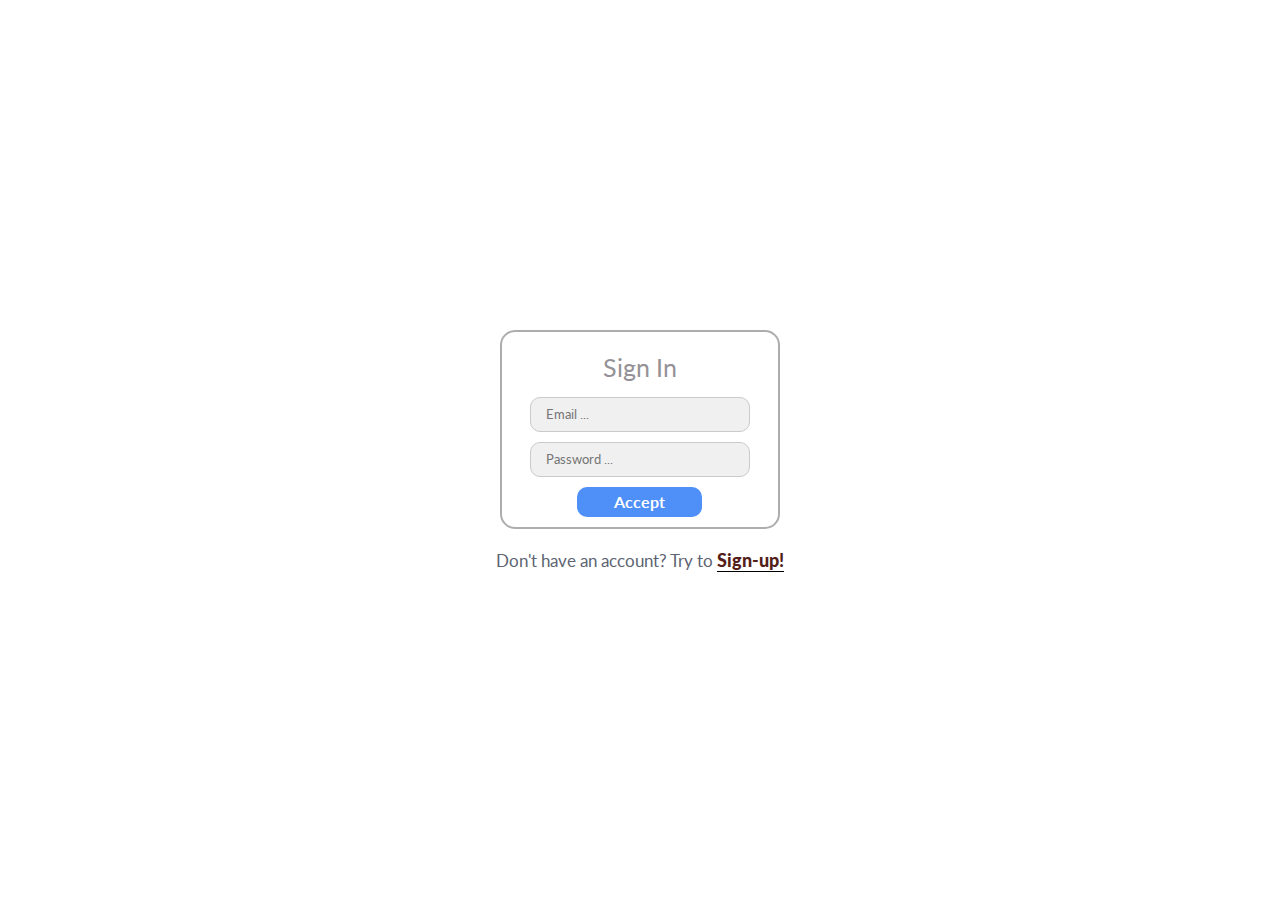
==== index.html @ 3a693ea4 "2" ====
<!DOCTYPE html>
<html lang="en">
<head>
    <meta charset="UTF-8">
    <meta http-equiv="X-UA-Compatible" content="IE=edge">
    <meta name="viewport" content="width=device-width, initial-scale=1.0">
    <link type="image/x-icon" href="./img/favicon.ico" rel="shortcut icon">
    <link type="Image/x-icon" href="./img/favicon.ico" rel="icon">
    <link rel="preconnect" href="https://fonts.googleapis.com">
    <link rel="preconnect" href="https://fonts.gstatic.com" crossorigin>
    <link href="https://fonts.googleapis.com/css2?family=Lato:ital,wght@0,100;0,300;0,400;0,700;0,900;1,100;1,300;1,400;1,700;1,900&display=swap" rel="stylesheet">
    <link rel="stylesheet" href="./css/autorisation.css">
    <link rel="stylesheet" href="./css/general_settings.css">
    <title>ToDo list</title>
</head>
<body>
    <div class="error"> </div>

    <div class="container">
        <div class="sign">
            <div class="sign__inner">
                <p>Sign In</p>
                <div class="input__fields">
                    <input type="email" id="email" placeholder="Email ..." class="input__email input__field" >
                    <input type="password" id="password" placeholder="Password ..." class="input__password input__field">
                    <input type="submit" id="button" value="Accept"class="input__button input__field">
                </div>
            </div>
        </div>
        <div class="sign__text"> Don't have an account? Try to <a href="sign-up.html">Sign-up!</a> </div> 
    </div>

    <script src="./script/Dialog.js"></script>
    <script src="./script/helper.js"></script>
    <script src="./script/Database.js"></script>
    <script src="./script/globalVariables.js"></script>
    <script src="./script/validation.js"></script>
</body>
</html>
---- css/autorisation.css ----
body{
    display: flex;
    justify-content: center;
    align-items: center;
    height: 100%;
}
.container{
    margin-top: 300px;
    width: 350px;
    height: 300px;
    display: flex;
    flex-direction: column;
    justify-content: center;
    align-items: center;
}
.sign{
    display: flex;
    justify-content: center;
    border: 2px solid hsl(0, 1%, 68%);
    border-radius: 15px;
    width: 80%;

}
.sign__inner{
    margin-top: 20px;
    width: 80%;
    display: flex;
    flex-direction: column;
    align-items: center;
}
.sign p{
    display: flex;
    justify-content: center;
    margin-bottom: 15px;
    font-size: 25px;
    color: #959297;
}
.sign p{
    display: flex;
    justify-content: center;
    margin-bottom: 15px;
    font-size: 25px;
    color: #959297;
}
.input__fields{
    display: flex;
    flex-direction: column;
    align-items: center;
    width: 100%;
}
.input__email{
    height: 35px;
    border: 1px solid #cacaca;
    border-radius: 10px;
    background-color: #f0f0f0;
    padding-left: 15px;
    width: 100%;
}
.input__password{
    height: 35px;
    border: 1px solid #cacaca;
    border-radius: 10px;
    background-color: #f0f0f0;
    padding-left: 15px;
    width: 100%;    
}
.input__username{
    height: 35px;
    border: 1px solid #cacaca;
    border-radius: 10px;
    background-color: #f0f0f0;
    padding-left: 15px;
    width: 100%;    
}
.input__field{
    margin-bottom: 10px;
}
.input__button{
    display: flex;
    justify-content: center;
    width: 125px;
    border: none;
    border-radius: 10px;
    height: 30px;
    background-color: #4e8ff8;
    color: #fff;
    font-size: 16px;
    font-weight: 700;
    cursor: pointer;
}
.sign__text{
    margin-top: 20px;
    font-size: 17px;
    font-weight: 400;
    color: #5c6372;
} 
.sign__text a{
    font-size: 18px;
    font-weight: 900;
    color: #541e19;
    text-decoration: none;
    border-bottom: 1px solid #000;
}
---- css/general_settings.css ----
*{
  margin: 0;
  padding: 0;
  box-sizing: border-box;
  font-family: 'Lato', sans-serif;
}
.error {
  position: fixed;
  right: 100px;
  bottom: 100px;
  width: 300px;
  height: 110px;
  background: rgb(233, 75, 27);
  border-radius: 15px;
  text-align: center;
  display: none;
  font-size: 25px;
  padding-top: 20px;
  font-family: 'Lato', sans-serif;
  color: #fff;
}
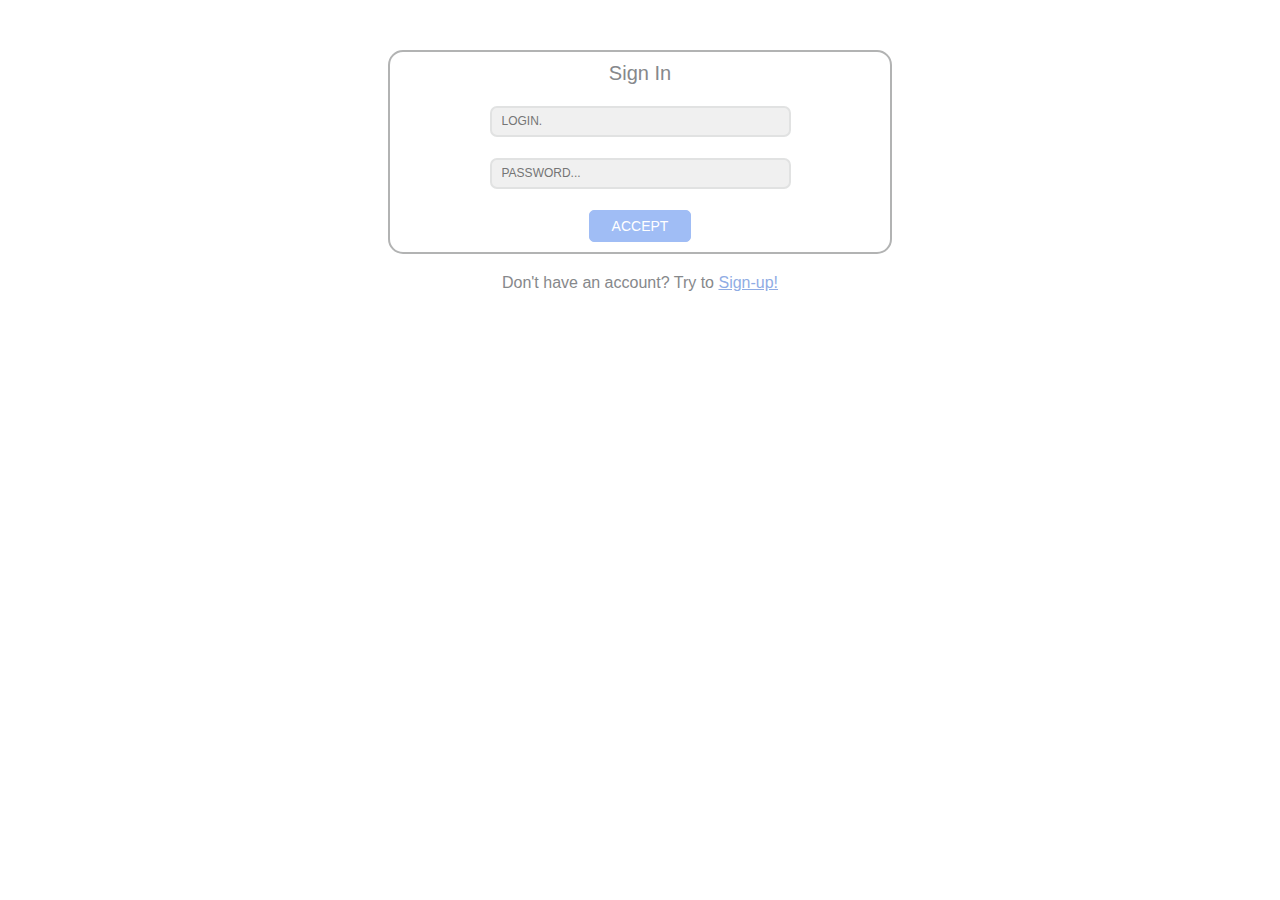
==== commit ca522857: "qqwe" ====
--- a/index.html
+++ b/index.html
@@ -1,39 +1,29 @@
-<!DOCTYPE html>
-<html lang="en">
-<head>
-    <meta charset="UTF-8">
-    <meta http-equiv="X-UA-Compatible" content="IE=edge">
-    <meta name="viewport" content="width=device-width, initial-scale=1.0">
-    <link type="image/x-icon" href="./img/favicon.ico" rel="shortcut icon">
-    <link type="Image/x-icon" href="./img/favicon.ico" rel="icon">
-    <link rel="preconnect" href="https://fonts.googleapis.com">
-    <link rel="preconnect" href="https://fonts.gstatic.com" crossorigin>
-    <link href="https://fonts.googleapis.com/css2?family=Lato:ital,wght@0,100;0,300;0,400;0,700;0,900;1,100;1,300;1,400;1,700;1,900&display=swap" rel="stylesheet">
-    <link rel="stylesheet" href="./css/autorisation.css">
-    <link rel="stylesheet" href="./css/general_settings.css">
-    <title>ToDo list</title>
-</head>
-<body>
-    <div class="error"> </div>
-
-    <div class="container">
-        <div class="sign">
-            <div class="sign__inner">
-                <p>Sign In</p>
-                <div class="input__fields">
-                    <input type="email" id="email" placeholder="Email ..." class="input__email input__field" >
-                    <input type="password" id="password" placeholder="Password ..." class="input__password input__field">
-                    <input type="submit" id="button" value="Accept"class="input__button input__field">
-                </div>
-            </div>
+<html>
+    <head>
+        <title>ToDo List | Login</title>
+        <meta name="viewport" content="width=device-width,initial-scale=1">
+        <link rel="stylesheet" href="assets/css/main.css">
+        <meta charset="utf-8">
+    </head>
+    <body>
+        <div class="form__body">
+            <p class="body__title">Sign In</p>
+            <input placeholder="Login." class="body__input" id="login"></input>
+            <input placeholder="Password..." type="password" class="body__input" id="password"></input>
+            <div class="body__button" onclick="onAuthorization()">Accept</div>
         </div>
-        <div class="sign__text"> Don't have an account? Try to <a href="sign-up.html">Sign-up!</a> </div> 
-    </div>
-
-    <script src="./script/Dialog.js"></script>
-    <script src="./script/helper.js"></script>
-    <script src="./script/Database.js"></script>
-    <script src="./script/globalVariables.js"></script>
-    <script src="./script/validation.js"></script>
-</body>
-</html> +        <div class="create">
+            <p>Don't have an account? Try to <a href="./reg.html">Sign-up!</a></p>
+        </div>
+        <div class="notify" style="display: none;">
+            <p class="notify__title"></p>
+            <p class="notify__message"></p>
+        </div>
+    </body>
+    
+    <script src="assets/js/Database.js"></script>
+    <script src="assets/js/support.js"></script>
+    <script src="assets/js/user_forms.js"></script>
+    <script src="assets/js/auth.js"></script>
+    <script src="assets/js/events.js"></script>
+</html>--- a/assets/css/main.css
+++ b/assets/css/main.css
@@ -0,0 +1,523 @@
+h1,h2,h3,h4,h5,h6,p{
+    margin: 0;
+}
+
+*{
+    outline: none;
+}
+
+:root {
+    --theme-color: #9ba0a9;
+    --error-color: #e47777;
+    --success-color: rgb(28, 145, 28);
+}
+
+@import url('https://fonts.googleapis.com/css2?family=Urbanist:wght@200&display=swap');
+    
+html,body{
+    width: 100%;
+    max-width: 100%;
+    overflow-x: hidden;
+    margin: 0;
+}
+
+.body__title{
+    color: #86888b;
+}
+
+.create{
+    max-width: 500px;
+    margin: 0 auto;
+    display: flex;
+    justify-content: center;
+    margin-top: 20px;
+    font-family: "Urbanist", sans-serif;
+}
+
+.create p{
+    color: #86888b;
+}
+
+.create a{
+    color: #8face4;
+}
+
+.form__body{
+    max-width: 500px;
+    margin: 0 auto;
+    background: white;
+    height: 200px;
+    display: flex;
+    flex-direction: column;
+    justify-content: space-around;
+    align-items: center;
+    border-radius: 15px;
+    margin-top: 50px;
+    border: 2px solid #b2b3b3;
+}
+
+.form__body p{
+    font-size: 20px;
+    font-family: 'Urbanist', sans-serif;
+    font-weight: 200;
+}
+
+.body__input{
+    padding: 6px 60px;
+    text-align: center;
+    border: 2px solid #e1e2e2;
+    border-radius: 7px;
+    background: #f0f0f0;
+}
+
+.body__input::placeholder{
+    position: absolute;
+    left: 10px;
+    text-transform: uppercase;
+    font-size: 12px;
+}
+
+.body__button{
+    font-family: 'Urbanist', sans-serif;
+    font-weight: 300;
+    width: 100px;
+    height: 30px;
+    border: 1px solid #a0bdf5;
+    display: flex;
+    align-items: center;
+    justify-content: center;
+    border-radius: 5px;
+    text-transform: uppercase;
+    font-size: 14px;
+    cursor: pointer;
+    text-decoration: none;
+    color: white;
+    background: #a0bdf5;
+}
+
+.notify{
+    position: fixed;
+    right: 100px;
+    bottom: 40px;
+    width: 200px;
+    height: auto;
+    background: whitesmoke;
+    display: flex;
+    justify-content: flex-start;
+    flex-direction: column;
+    align-items: center;
+    border-radius: 5px;
+    animation-name: notify;
+    animation-duration: 6000ms;
+}
+
+.notify__title{
+    margin-top: 12px;
+    margin-bottom: 10px;
+    color: #e47777;
+    font-family: 'Urbanist', sans-serif;
+    font-weight: 500;
+}
+
+.notify__message{
+    color: #727272;
+    font-family: 'Urbanist', sans-serif;
+    font-weight: 100;
+    margin-left: 10px;
+    margin-bottom: 12px;
+}
+
+.dashboard__add{
+    position: fixed;
+    right: 40px;
+    bottom: 40px;
+    background: var(--theme-color);
+    width: 50px;
+    height: 50px;
+    border-radius: 25px;
+    display: flex;
+    align-items: center;
+    justify-content: center;
+    color: white;
+    font-size: 70px;
+    font-weight: 600;
+    cursor: pointer;
+}
+
+.dashboard__inner{
+    width: 100%;
+    max-width: 100%;
+    margin: 0 auto;
+}
+
+.higher__section{
+    display: flex;
+    background: var(--theme-color);
+    width: 100%;
+    justify-content: center;
+    align-items: center;
+}
+
+.logout{
+    position: absolute;
+    right: 30px;
+    color: black;
+    width: 80px;
+    height: 25px;
+    background: white;
+    display: flex;
+    justify-content: center;
+    align-items: center;
+    border-radius: 20px;
+    border: 1px solid black;
+    cursor: pointer;
+    font-family: 'Urbanist', sans-serif;
+    font-size: 15px;
+}
+
+.title{
+    height: 50px;
+    color: #dee3e5;
+    display: flex;
+    justify-content: center;
+    align-items: center;
+    font-family: 'Urbanist', sans-serif;
+    font-weight: 500;
+    font-size: 19px;
+}
+
+.inner__body{
+    width: 100%;
+    max-width: 1200px;
+    margin: 0 auto;
+    display: flex;
+    justify-content: center;
+    align-items: center;
+    flex-direction: column;
+}
+
+.body__hey{
+    font-family: 'Urbanist', sans-serif;
+    color: #999c9e;
+    font-size: 15px;
+    margin-top: 20px;
+}
+
+.body__container{
+    display: flex;
+    padding-top: 15px;
+}
+
+.container__controls{
+    width: 130px;
+    padding: 0 25px;
+}
+
+.controls__search{
+    width: 100%;
+    margin-bottom: 10px;
+    height: 40px;
+    line-height: 40px;
+    border-radius: 10px;
+    border: 2px solid #949ba7;
+    background: #e6e6e6;
+    padding: 0px 10px;
+    color: #949ba7;
+}
+
+.controls__status{
+    width: 100%;
+    margin-bottom: 10px;
+    height: 40px;
+    line-height: 40px;
+    border-radius: 10px;
+    border: 2px solid #949ba7;
+    background: #e6e6e6;
+    padding: 0px 10px;
+    color: #949ba7;
+}
+
+.dropdown__icon{
+    width: 5px;
+	height: 5px;
+	border: 1px solid #949ba7;
+	border-width: 2px 0 0 2px;
+	transform: rotate(225deg);
+    position: relative;
+    top: -1px;
+}
+
+
+.dropdown__main::after{
+    content: "";
+    width: 5px;
+	height: 5px;
+	border: 1px solid #949ba7;
+	border-width: 2px 0 0 2px;
+	transform: rotate(225deg);
+    position: relative;
+    top: -1px;
+}
+
+.dropdown__main{
+    display: flex;
+    align-items: center;
+    justify-content: space-between;
+    color: #949ba7;
+    height: 40px;
+    line-height: 40px;
+    border-radius: 10px;
+    border: 2px solid #949ba7;
+    background: #e6e6e6;
+    padding: 0px 10px;
+    cursor: pointer;
+    font-family: 'Urbanist', sans-serif;
+    font-size: 14px;
+    font-weight: 500;
+}
+
+
+.dropdown__main:hover{
+    background: #f3f3f3;
+    color: #b2b7bf;
+}
+
+.dropdown:hover .dropdown__list{
+    display: block;
+    position: relative;
+    top: -9px;
+}
+
+.dropdown__list{
+    display: none;
+    color: #949ba7;
+    height: auto;
+    width: auto;
+    background: #e6e6e6;
+    border: 2px solid #949ba7;
+    padding: 2px 10px;
+    border-top: 1.9px solid #949ba7;
+    border-bottom-left-radius: 10px;
+    border-bottom-right-radius: 10px;
+    font-family: 'Urbanist', sans-serif;
+    font-size: 14px;
+    font-weight: 400;
+}
+
+.dropdown__list .list__item{
+    padding: 5px 0px;
+    width: 126px;
+    position: relative;
+    left: -10px;
+    display: flex;
+    justify-content: center;
+    border-bottom: 1.9px solid #949ba7;
+}
+
+
+.dropdown__list .list__item:nth-last-child(1){
+    border-bottom: transparent;
+    border-bottom-left-radius: 10px;
+    border-bottom-right-radius: 10px;
+}
+
+.dropdown__list .list__item:hover{
+    color: #b2b7bf;
+    cursor: pointer;
+    background: #f3f3f3;
+}
+
+
+.list__column{
+    display: flex;
+    cursor: pointer;
+    background: var(--theme-color);
+    width: 400px;
+    height: 55px;
+    border-radius: 20px;
+    justify-content: flex-start;
+    align-items: center;
+    position: relative;
+}
+
+.list__column:not(:first-child){
+    margin-top: 15px;
+}
+
+.list__column:hover .column__delete{
+    display: block;
+}
+
+.list__column:hover .column__edit{
+    display: block;
+}
+
+.column__status{
+    display: flex;
+    align-items: center;
+    justify-content: center;
+    width: 30px;
+    height: 30px;
+    margin-left: 20px;
+    background: white;
+    border-radius: 50px;
+}
+
+.column__status img{
+    width: 20px;
+    height: 20px;
+}
+
+.column__title{
+    margin-left: 20px;
+    font-family: 'Urbanist', sans-serif;
+    font-size: 18px;
+    color: white;
+    font-weight: 400;
+    cursor: pointer;
+}
+
+.column__delete{
+    display: none;
+    position: absolute;
+    right: 20px;
+    font-size: 30px;
+    transform: rotate(45deg);
+    color: white;
+
+    cursor: pointer;
+}
+
+.column__edit{
+    display: none;
+    position: absolute;
+    padding-top: 9px;
+    right: 45px;
+    font-size: 30px;
+    transform: rotate(45deg);
+    color: white;
+
+    cursor: pointer;
+}
+
+.list__column_done .column__title{
+    text-decoration: line-through;
+    text-decoration-color: black;
+}
+
+.list__column_done .column__status{
+    background: #b9fd8f;
+}
+
+
+.dashboard__dialog__inner{
+    width: 100%;
+    height: 100%;
+    position: absolute;
+    top: 0px;
+    display: flex;
+    align-items: center;
+}
+
+.dashboard__dialog{
+    margin: 0 auto;
+    background: white;
+    border: 2px solid #949ba7;
+    border-radius: 8px;
+    width: 350px;
+    padding: 10px 15px;
+    position: relative;
+}
+
+.dashboard__dialog__title{
+    margin: 0 auto;
+    text-align: center;
+    padding-bottom: 20px;
+}
+
+.dashboard__dialog__content{
+    display: flex;
+    flex-direction: column;
+}
+
+.dashboard__dialog__text{
+    text-align: center;
+    margin-top: 23px;
+}
+
+.dashboard__dialog__input{
+    width: 100%;
+    margin-bottom: 10px;
+    height: 40px;
+    line-height: 40px;
+    border-radius: 10px;
+    border: 2px solid #949ba7;
+    background: #e6e6e6;
+    padding: 0px 10px;
+    color: #949ba7;
+}
+
+.dashboard__dialog__ta{
+    width: 100%;
+    height: 120px;
+    resize: none;
+    border-radius: 10px;
+    border: 2px solid #949ba7;
+    background: #e6e6e6;
+    padding: 5px 10px;
+    color: #949ba7;
+}
+
+.dashboard__dialog__button__confirm{
+    width: 100%;
+    height: 40px;
+    line-height: 40px;
+    background: var(--theme-color);
+    border-radius: 10px;
+    text-align: center;
+    color: white;
+    margin-top: 15px;
+
+    cursor: pointer;
+}
+
+.dashboard__dialog__close{
+    position: absolute;
+    top: 0px;
+    right: 5px;
+    font-size: 34px;
+    transform: rotate(45deg);
+    cursor: pointer;
+}
+
+.dashboard__dialog__buttons{
+    width: 100%;
+    display: flex;
+    justify-content: space-between;
+    align-items: center;
+}
+
+.dashboard__dialog__buttons__button{
+    height: 40px;
+    width: 40%;
+    text-align: center;
+    line-height: 40px;
+    color: white;
+    background: var(--theme-color);
+    border-radius: 10px;
+    margin-top: 15px;
+    cursor: pointer;
+}
+
+
+@keyframes notify{
+    from{
+        opacity: 100%;
+    }
+    30%{
+        opacity: 100%;
+    }
+    to{
+        opacity: 0%;
+    }
+}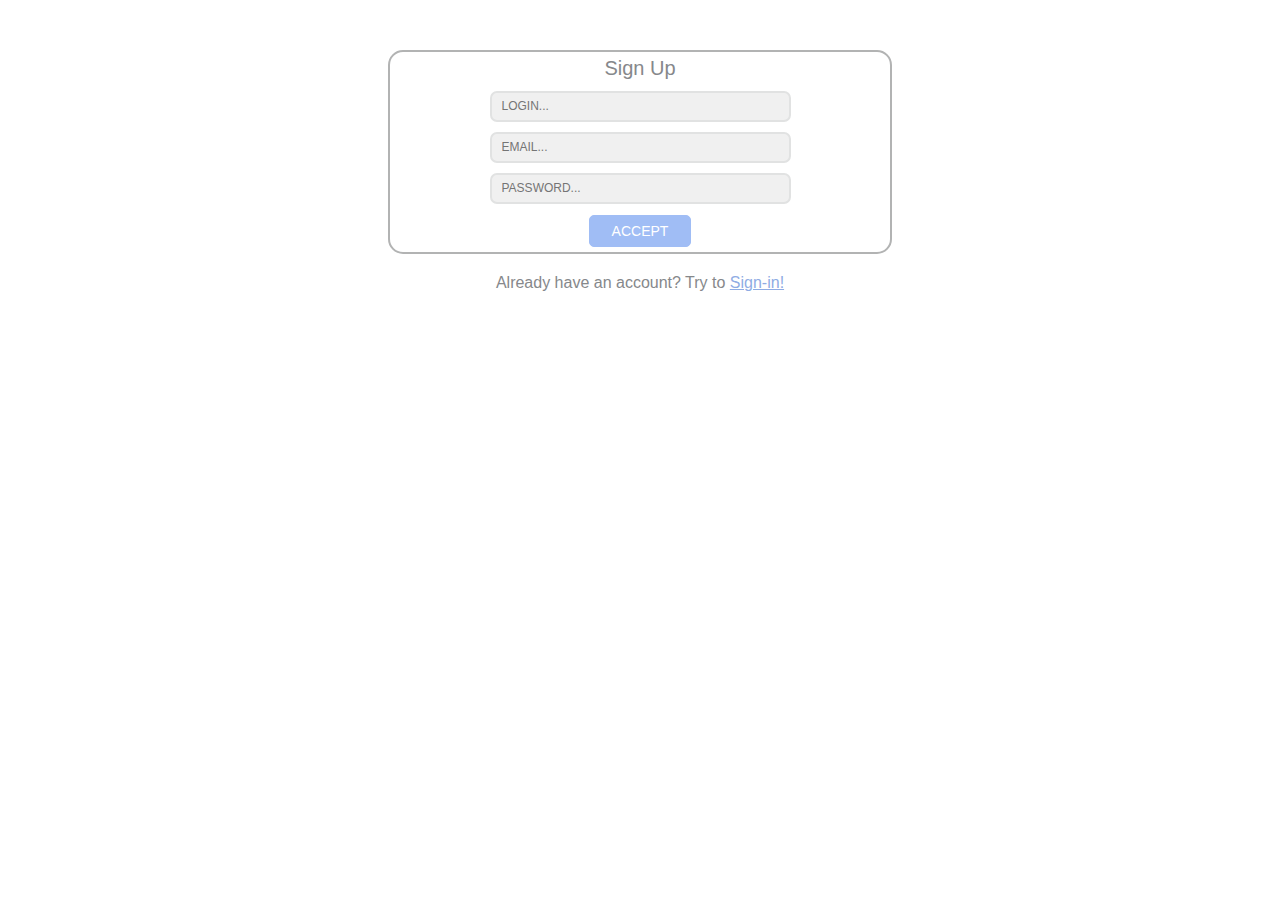
==== commit c730171f: "newww" ====
--- a/index.html
+++ b/index.html
@@ -1,26 +1,26 @@
 <html>
     <head>
-        <title>ToDo List | Login</title>
+        <title>ToDo List | Registration</title>
         <meta name="viewport" content="width=device-width,initial-scale=1">
         <link rel="stylesheet" href="assets/css/main.css">
         <meta charset="utf-8">
     </head>
     <body>
         <div class="form__body">
-            <p class="body__title">Sign In</p>
-            <input placeholder="Login." class="body__input" id="login"></input>
+            <p class="body__title">Sign Up</p>
+            <input placeholder="Login..." class="body__input" id="login"></input>
+            <input placeholder="Email..." type="text" class="body__input" id="email"></input>
             <input placeholder="Password..." type="password" class="body__input" id="password"></input>
-            <div class="body__button" onclick="onAuthorization()">Accept</div>
+            <div class="body__button" onclick="onRegistration()">Accept</div>
         </div>
         <div class="create">
-            <p>Don't have an account? Try to <a href="./reg.html">Sign-up!</a></p>
+            <p>Already have an account? Try to <a href="./login.html">Sign-in!</a></p>
         </div>
         <div class="notify" style="display: none;">
             <p class="notify__title"></p>
             <p class="notify__message"></p>
         </div>
     </body>
-    
     <script src="assets/js/Database.js"></script>
     <script src="assets/js/support.js"></script>
     <script src="assets/js/user_forms.js"></script>
